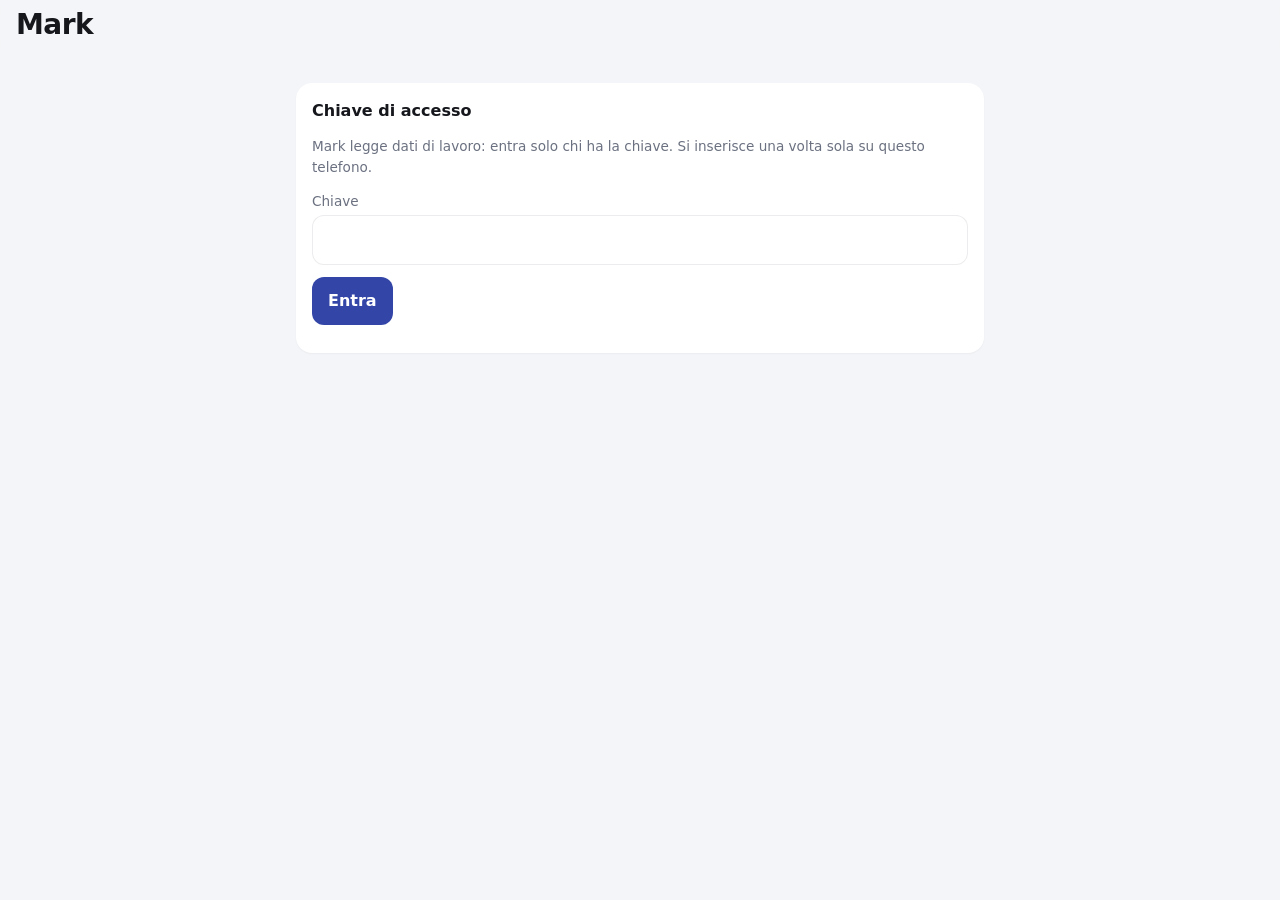
==== mark/index.html @ df02f107 "Aggiunge la web-app Mark: legge gli agenti da Notion e risponde a voce Co-Authored-By: Claude Opus 5" ====
<!doctype html>
<html lang="it">
<head>
  <meta charset="utf-8">
  <meta name="viewport" content="width=device-width, initial-scale=1, viewport-fit=cover, interactive-widget=resizes-content">
  <title>Mark</title>
  <meta name="theme-color" media="(prefers-color-scheme: light)" content="#f4f5f8">
  <meta name="theme-color" media="(prefers-color-scheme: dark)" content="#101217">
  <meta name="color-scheme" content="light dark">
  <meta name="apple-mobile-web-app-capable" content="yes">
  <meta name="mobile-web-app-capable" content="yes">
  <meta name="apple-mobile-web-app-status-bar-style" content="default">
  <meta name="apple-mobile-web-app-title" content="Mark">
  <link rel="apple-touch-icon" href="https://venturalessio.github.io/menu-famiglia/mark/icons/apple-touch-icon.png">
  <link rel="apple-touch-icon" sizes="180x180" href="https://venturalessio.github.io/menu-famiglia/mark/icons/apple-touch-icon.png">
  <link rel="icon" type="image/png" sizes="192x192" href="icons/icon-192.png">
  <link rel="manifest" href="manifest.webmanifest">
  <link rel="stylesheet" href="style.css">
</head>
<body>
  <header class="topbar">
    <h1 id="title">Mark</h1>
    <button id="refresh" class="icon-btn hidden" aria-label="Aggiorna"><svg viewBox="0 0 24 24" aria-hidden="true"><path d="M20 12a8 8 0 1 1-2.3-5.6M20 4v4h-4"/></svg></button>
  </header>
  <main id="app"><p class="muted center">Caricamento…</p></main>
  <nav class="tabbar hidden" id="tabbar">
    <button data-tab="parla"><svg viewBox="0 0 24 24" aria-hidden="true"><rect x="9" y="3" width="6" height="11" rx="3"/><path d="M5 11a7 7 0 0 0 14 0M12 18v3"/></svg><span>Parla</span></button>
    <button data-tab="oggi"><svg viewBox="0 0 24 24" aria-hidden="true"><circle cx="12" cy="12" r="4"/><path d="M12 2v2M12 20v2M4.9 4.9l1.4 1.4M17.7 17.7l1.4 1.4M2 12h2M20 12h2M4.9 19.1l1.4-1.4M17.7 6.3l1.4-1.4"/></svg><span>Oggi</span></button>
    <button data-tab="bacheca"><svg viewBox="0 0 24 24" aria-hidden="true"><path d="M4 5h16v11H9l-5 4z"/></svg><span>Bacheca</span></button>
    <button data-tab="pagine"><svg viewBox="0 0 24 24" aria-hidden="true"><path d="M6 3h9l4 4v14H6z"/><path d="M14 3v5h5M9 13h7M9 17h7"/></svg><span>Pagine</span></button>
  </nav>
  <div id="sheet" class="sheet hidden" role="dialog" aria-modal="true">
    <div class="sheet-scrim" data-close></div>
    <div class="sheet-panel">
      <div class="sheet-head"><h2 id="sheet-title"></h2><button class="icon-btn" data-close aria-label="Chiudi"><svg viewBox="0 0 24 24" aria-hidden="true"><path d="M6 6l12 12M18 6L6 18"/></svg></button></div>
      <div id="sheet-body" class="sheet-body"></div>
    </div>
  </div>
  <script type="module" src="app.js"></script>
</body>
</html>
---- mark/style.css ----
:root {
  --bg: #f4f5f8;
  --card: #ffffff;
  --text: #15171c;
  --muted: #6b7180;
  --line: rgba(20, 24, 40, 0.08);
  --accent: #3346a8;
  --accent-soft: rgba(51, 70, 168, 0.1);
  --me: #3346a8;
  --me-text: #ffffff;
  --ok: #1f8a4c;
  --warn: #b7791f;
  --err: #c0392b;
  --bar: rgba(244, 245, 248, 0.78);
  --radius: 16px;
  --safe-b: env(safe-area-inset-bottom, 0px);
  font: 100%/1.5 -apple-system, system-ui, sans-serif;
  color-scheme: light dark;
}
@media (prefers-color-scheme: dark) {
  :root {
    --bg: #101217;
    --card: #1b1e26;
    --text: #eef0f5;
    --muted: #9aa0ae;
    --line: rgba(255, 255, 255, 0.08);
    --accent: #8c9cff;
    --accent-soft: rgba(140, 156, 255, 0.14);
    --me: #4457c4;
    --bar: rgba(16, 18, 23, 0.78);
  }
}
* { box-sizing: border-box; -webkit-tap-highlight-color: transparent; }
html, body { margin: 0; background: var(--bg); color: var(--text); }
body { min-height: 100dvh; }
button, input, select, textarea { font: inherit; color: inherit; }
button { cursor: pointer; touch-action: manipulation; }
.hidden { display: none !important; }
.muted { color: var(--muted); }
.center { text-align: center; }
.small { font-size: 0.85rem; }

.topbar {
  position: sticky; top: 0; z-index: 5;
  display: flex; align-items: center; justify-content: space-between;
  padding: calc(env(safe-area-inset-top, 0px) + 10px) 16px 10px;
  background: var(--bar);
  backdrop-filter: blur(20px) saturate(180%);
  -webkit-backdrop-filter: blur(20px) saturate(180%);
}
.topbar h1 { margin: 0; font-size: 1.75rem; line-height: 1.1; letter-spacing: -0.02em; }
.icon-btn {
  width: 40px; height: 40px; border: 0; border-radius: 50%;
  background: transparent; display: grid; place-items: center;
  transition: transform 100ms ease-out;
}
.icon-btn:active { transform: scale(0.92); background: var(--accent-soft); }
svg { width: 24px; height: 24px; fill: none; stroke: currentColor; stroke-width: 1.8; stroke-linecap: round; stroke-linejoin: round; }

main { padding: 8px 16px calc(96px + var(--safe-b)); max-width: 720px; margin: 0 auto; }

.tabbar {
  position: fixed; left: 0; right: 0; bottom: 0; z-index: 5;
  display: grid; grid-template-columns: repeat(4, 1fr);
  padding: 6px 8px calc(6px + var(--safe-b));
  background: var(--bar);
  backdrop-filter: blur(20px) saturate(180%);
  -webkit-backdrop-filter: blur(20px) saturate(180%);
  border-top: 1px solid var(--line);
}
.tabbar button {
  border: 0; background: none; color: var(--muted);
  display: flex; flex-direction: column; align-items: center; gap: 2px;
  font-size: 0.7rem; padding: 4px 0;
  transition: transform 100ms ease-out;
}
.tabbar button:active { transform: scale(0.94); }
.tabbar button.active { color: var(--accent); }

h2.section { font-size: 0.8rem; text-transform: uppercase; letter-spacing: 0.04em; color: var(--muted); margin: 20px 4px 8px; font-weight: 600; }

.card {
  background: var(--card); border-radius: var(--radius);
  padding: 14px 16px; margin-bottom: 10px;
  box-shadow: 0 1px 2px rgba(0, 0, 0, 0.04);
}
.card.tap { width: 100%; text-align: left; border: 0; transition: transform 100ms ease-out; }
.card.tap:active { transform: scale(0.98); }
.card .meta { font-size: 0.8rem; color: var(--muted); display: flex; gap: 8px; flex-wrap: wrap; align-items: center; }
.card .title { font-weight: 600; margin: 2px 0; }
.card .body { margin: 4px 0 0; white-space: pre-wrap; }
.pill { font-size: 0.72rem; padding: 2px 8px; border-radius: 999px; background: var(--accent-soft); color: var(--accent); font-weight: 600; }
.pill.ok { background: rgba(31, 138, 76, 0.12); color: var(--ok); }
.pill.warn { background: rgba(183, 121, 31, 0.14); color: var(--warn); }
.pill.err { background: rgba(192, 57, 43, 0.12); color: var(--err); }

.btn {
  border: 0; border-radius: 12px; padding: 12px 16px;
  background: var(--accent); color: #fff; font-weight: 600;
  transition: transform 100ms ease-out, opacity 150ms;
}
.btn:active { transform: scale(0.97); }
.btn:disabled { opacity: 0.5; }
.btn.secondary { background: var(--accent-soft); color: var(--accent); }
.field { display: block; margin-bottom: 12px; }
.field span { display: block; font-size: 0.85rem; color: var(--muted); margin-bottom: 4px; }
.field input, .field select, .field textarea {
  width: 100%; padding: 12px; border-radius: 12px;
  border: 1px solid var(--line); background: var(--card); font-size: 1rem;
}
.field textarea { min-height: 90px; resize: vertical; }
.error { color: var(--err); }

/* Parla */
.chat { display: flex; flex-direction: column; gap: 8px; padding-bottom: 88px; }
.bubble { max-width: 85%; padding: 10px 14px; border-radius: 18px; white-space: pre-wrap; animation: rise 220ms cubic-bezier(0.2, 0.8, 0.2, 1); }
.bubble.me { align-self: flex-end; background: var(--me); color: var(--me-text); border-bottom-right-radius: 6px; }
.bubble.mark { align-self: flex-start; background: var(--card); border-bottom-left-radius: 6px; }
.bubble.note { align-self: center; background: var(--accent-soft); color: var(--accent); font-size: 0.85rem; border-radius: 12px; }
.bubble.typing { color: var(--muted); }
@keyframes rise { from { opacity: 0; transform: translateY(6px); } to { opacity: 1; transform: none; } }
.hint { margin: 24px 4px; color: var(--muted); }
.hint li { margin: 4px 0; }

.composer {
  position: fixed; left: 0; right: 0; z-index: 4;
  bottom: calc(58px + var(--safe-b));
  display: flex; gap: 8px; align-items: flex-end;
  padding: 8px 12px;
  background: var(--bar);
  backdrop-filter: blur(20px) saturate(180%);
  -webkit-backdrop-filter: blur(20px) saturate(180%);
}
.composer textarea {
  flex: 1; resize: none; max-height: 120px; min-height: 44px;
  padding: 10px 14px; border-radius: 22px; border: 1px solid var(--line);
  background: var(--card); font-size: 1rem; line-height: 1.4;
}
.round {
  flex: none; width: 44px; height: 44px; border-radius: 50%; border: 0;
  display: grid; place-items: center; background: var(--accent-soft); color: var(--accent);
  transition: transform 100ms ease-out, background 150ms;
}
.round:active { transform: scale(0.92); }
.round.primary { background: var(--accent); color: #fff; }
.round.listening { background: var(--err); color: #fff; animation: pulse 1.2s ease-in-out infinite; }
.round.on { background: var(--accent); color: #fff; }
@keyframes pulse { 50% { box-shadow: 0 0 0 8px rgba(192, 57, 43, 0.18); } }

/* Pagina */
.doc h1, .doc h2, .doc h3 { line-height: 1.2; letter-spacing: -0.01em; margin: 18px 0 6px; }
.doc h1 { font-size: 1.4rem; } .doc h2 { font-size: 1.2rem; } .doc h3 { font-size: 1.05rem; }
.doc p { margin: 6px 0; }
.doc ul { padding-left: 20px; margin: 6px 0; }
.doc blockquote { margin: 8px 0; padding: 8px 12px; border-left: 3px solid var(--accent); background: var(--accent-soft); border-radius: 8px; }
.doc table { border-collapse: collapse; width: 100%; font-size: 0.85rem; display: block; overflow-x: auto; }
.doc td { border: 1px solid var(--line); padding: 6px 8px; vertical-align: top; }
.doc tr:first-child td { font-weight: 600; }

/* Pannello dal basso */
.sheet { position: fixed; inset: 0; z-index: 10; }
.sheet-scrim { position: absolute; inset: 0; background: rgba(0, 0, 0, 0.35); animation: fade 200ms ease-out; }
.sheet-panel {
  position: absolute; left: 0; right: 0; bottom: 0; max-height: 92dvh;
  display: flex; flex-direction: column;
  background: var(--bg); border-radius: 20px 20px 0 0;
  padding-bottom: var(--safe-b);
  animation: up 320ms cubic-bezier(0.2, 0.9, 0.2, 1);
}
.sheet-head { display: flex; align-items: center; justify-content: space-between; padding: 14px 16px 6px; }
.sheet-head h2 { margin: 0; font-size: 1.15rem; letter-spacing: -0.01em; }
.sheet-body { overflow-y: auto; padding: 4px 16px 24px; -webkit-overflow-scrolling: touch; }
@keyframes up { from { transform: translateY(100%); } to { transform: none; } }
@keyframes fade { from { opacity: 0; } }

@media (prefers-reduced-motion: reduce) {
  .bubble, .sheet-panel, .sheet-scrim { animation: fade 150ms ease-out; }
  .round.listening { animation: none; }
}
@media (prefers-reduced-transparency: reduce) {
  .topbar, .tabbar, .composer { background: var(--bg); backdrop-filter: none; -webkit-backdrop-filter: none; }
}
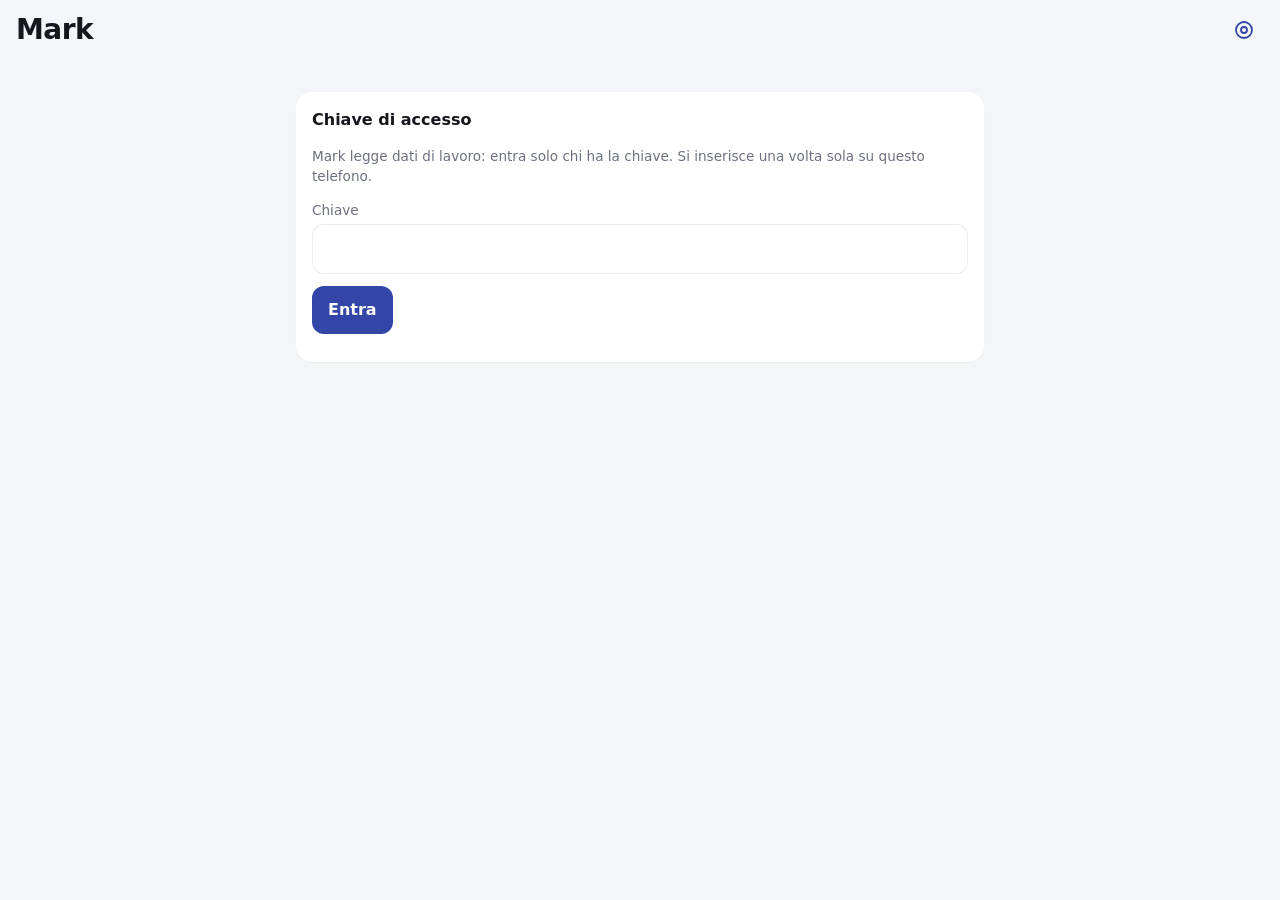
==== commit 3bb55506: "Mark: pannello "Jarvis" con sfera che ascolta e risponde a voce Nuova pagina mark/pannello.html: age" ====
--- a/mark/index.html
+++ b/mark/index.html
@@ -20,6 +20,7 @@
 <body>
   <header class="topbar">
     <h1 id="title">Mark</h1>
+    <a href="pannello.html" class="icon-btn pannello-link" aria-label="Pannello Jarvis" title="Pannello Jarvis"><svg viewBox="0 0 24 24" aria-hidden="true"><circle cx="12" cy="12" r="8"/><circle cx="12" cy="12" r="3"/></svg></a>
     <button id="refresh" class="icon-btn hidden" aria-label="Aggiorna"><svg viewBox="0 0 24 24" aria-hidden="true"><path d="M20 12a8 8 0 1 1-2.3-5.6M20 4v4h-4"/></svg></button>
   </header>
   <main id="app"><p class="muted center">Caricamento…</p></main>
--- a/mark/style.css
+++ b/mark/style.css
@@ -180,3 +180,18 @@
 @media (prefers-reduced-transparency: reduce) {
   .topbar, .tabbar, .composer { background: var(--bg); backdrop-filter: none; -webkit-backdrop-filter: none; }
 }
+.ascolta {
+  display: flex; align-items: center; gap: 4px; margin-top: 6px;
+  border: 0; background: none; padding: 2px 0; color: var(--accent); font-size: 0.85rem; font-weight: 600;
+}
+.ascolta svg { width: 18px; height: 18px; }
+.ascolta:active { opacity: 0.6; }
+.bubble a, .card a { color: inherit; text-decoration: underline; word-break: break-all; }
+.bubble.mark a, .card a { color: var(--accent); }
+.voti { display: flex; gap: 12px; margin-top: 6px; align-items: center; }
+.voto { border: 0; background: none; font-size: 1.1rem; padding: 4px 6px; min-width: 44px; min-height: 36px; }
+.voto:active { transform: scale(0.92); }
+.card .letto { margin-top: 10px; width: 100%; }
+
+/* Link al pannello Jarvis, accanto al titolo */
+.topbar .pannello-link { margin-left: auto; color: var(--accent); }
